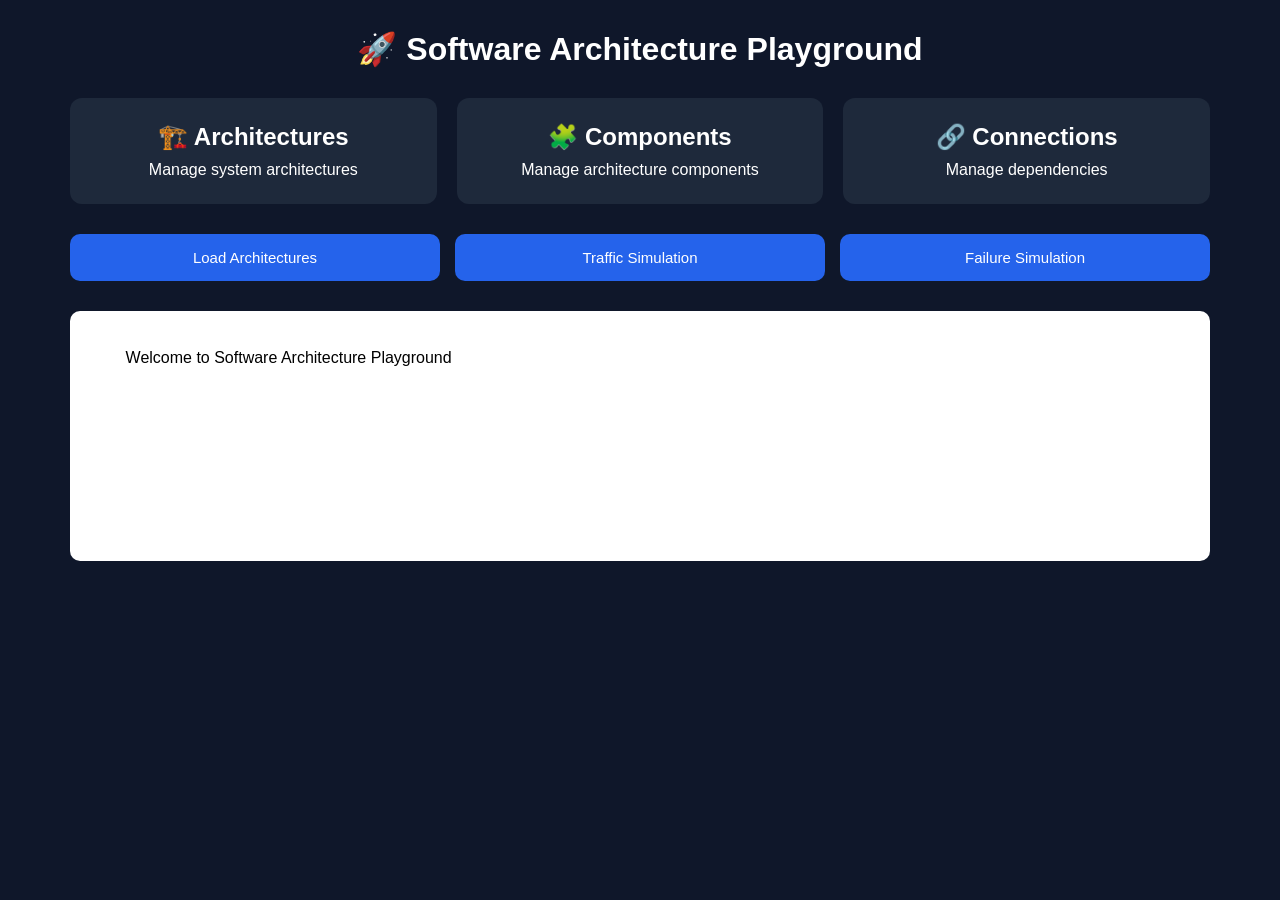
==== src/main/resources/templates/index.html @ 0a40d6bb "Add frontend" ====
<!DOCTYPE html>
<html xmlns:th="http://www.thymeleaf.org">
<head>
    <title>Software Architecture Playground</title>

    <style>

        *{
            margin:0;
            padding:0;
            box-sizing:border-box;
            font-family:Arial,sans-serif;
        }

        body{
            background:#0f172a;
            color:white;
            min-height:100vh;
        }

        .container{
            max-width:1200px;
            margin:auto;
            padding:30px;
        }

        h1{
            text-align:center;
            margin-bottom:30px;
        }

        .cards{
            display:grid;
            grid-template-columns:repeat(3,1fr);
            gap:20px;
            margin-bottom:30px;
        }

        .card{
            background:#1e293b;
            padding:25px;
            border-radius:12px;
            text-align:center;
        }

        .card h2{
            margin-bottom:10px;
        }

        .actions{
            display:grid;
            grid-template-columns:repeat(3,1fr);
            gap:15px;
        }

        button{
            padding:15px;
            border:none;
            border-radius:10px;
            background:#2563eb;
            color:white;
            cursor:pointer;
            font-size:15px;
        }

        button:hover{
            background:#1d4ed8;
        }

        .output{
            margin-top:30px;
            background:white;
            color:black;
            padding:20px;
            border-radius:10px;
            min-height:250px;
            white-space:pre-wrap;
        }

    </style>

</head>
<body>

<div class="container">

    <h1>🚀 Software Architecture Playground</h1>

    <div class="cards">

        <div class="card">
            <h2>🏗️ Architectures</h2>
            <p>Manage system architectures</p>
        </div>

        <div class="card">
            <h2>🧩 Components</h2>
            <p>Manage architecture components</p>
        </div>

        <div class="card">
            <h2>🔗 Connections</h2>
            <p>Manage dependencies</p>
        </div>

    </div>

    <div class="actions">

        <button onclick="loadArchitectures()">
            Load Architectures
        </button>

        <button onclick="runTrafficSimulation()">
            Traffic Simulation
        </button>

        <button onclick="runFailureSimulation()">
            Failure Simulation
        </button>

    </div>

    <div class="output" id="output">
        Welcome to Software Architecture Playground
    </div>

</div>

<script>

    const output = document.getElementById("output");

    async function loadArchitectures(){

        const response =
            await fetch("/architectures");

        const data = await response.json();

        output.innerText =
            JSON.stringify(data,null,2);
    }

    async function runTrafficSimulation(){

        const response =
            await fetch("/simulation/traffic?architectureId=1&users=10000");

        const data = await response.json();

        output.innerText =
            JSON.stringify(data,null,2);
    }

    async function runFailureSimulation(){

        const response =
            await fetch("/failure?componentId=3");

        const data = await response.json();

        output.innerText =
            JSON.stringify(data,null,2);
    }

</script>

</body>
</html>
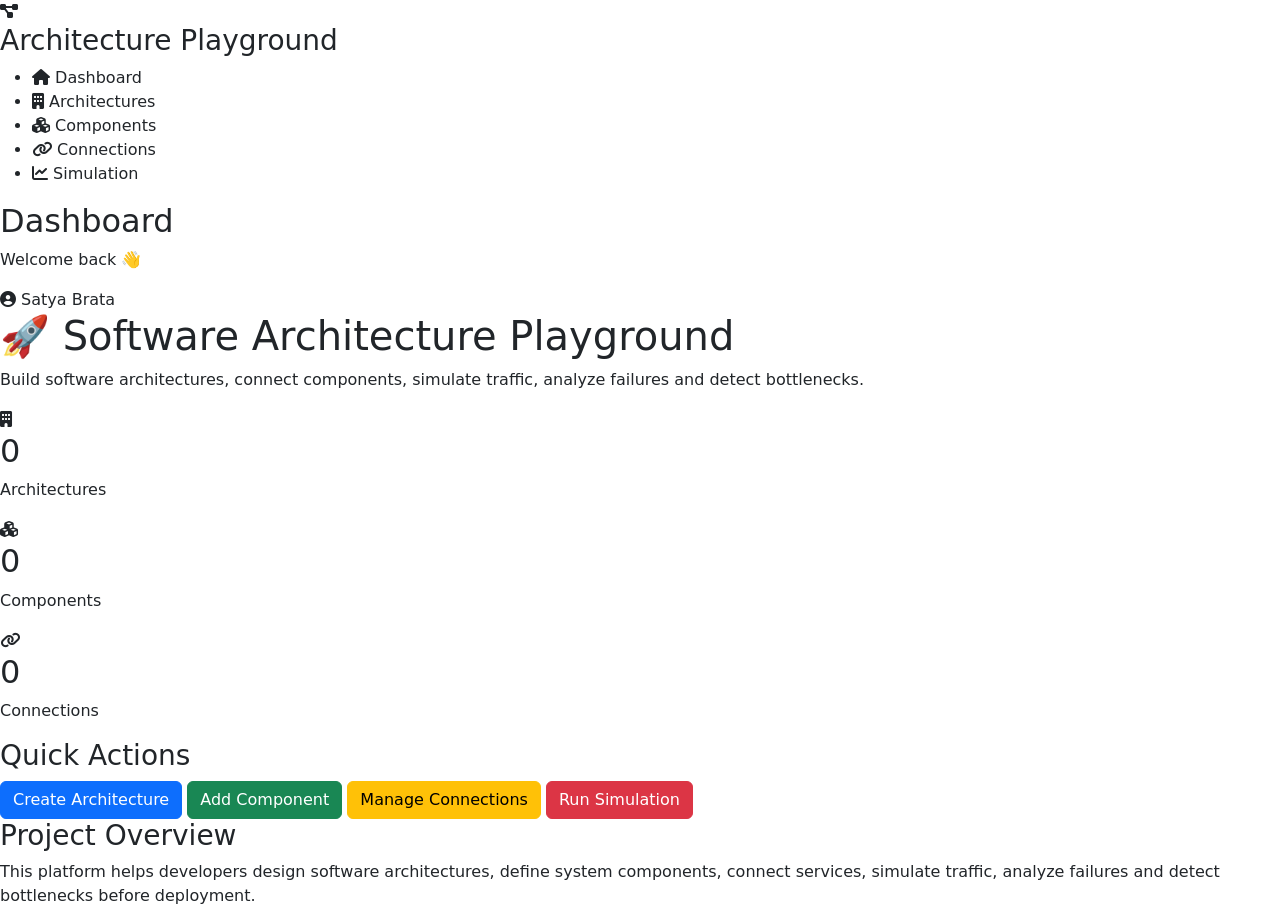
==== commit 4418b84f: "Frontend Part Start" ====
--- a/src/main/resources/templates/index.html
+++ b/src/main/resources/templates/index.html
@@ -1,170 +1,213 @@
 <!DOCTYPE html>
-<html xmlns:th="http://www.thymeleaf.org">
+<html lang="en" xmlns:th="http://www.thymeleaf.org">
+
 <head>
+
+    <meta charset="UTF-8">
+    <meta name="viewport" content="width=device-width, initial-scale=1.0">
+
     <title>Software Architecture Playground</title>
 
-    <style>
-
-        *{
-            margin:0;
-            padding:0;
-            box-sizing:border-box;
-            font-family:Arial,sans-serif;
-        }
-
-        body{
-            background:#0f172a;
-            color:white;
-            min-height:100vh;
-        }
-
-        .container{
-            max-width:1200px;
-            margin:auto;
-            padding:30px;
-        }
-
-        h1{
-            text-align:center;
-            margin-bottom:30px;
-        }
-
-        .cards{
-            display:grid;
-            grid-template-columns:repeat(3,1fr);
-            gap:20px;
-            margin-bottom:30px;
-        }
-
-        .card{
-            background:#1e293b;
-            padding:25px;
-            border-radius:12px;
-            text-align:center;
-        }
-
-        .card h2{
-            margin-bottom:10px;
-        }
-
-        .actions{
-            display:grid;
-            grid-template-columns:repeat(3,1fr);
-            gap:15px;
-        }
-
-        button{
-            padding:15px;
-            border:none;
-            border-radius:10px;
-            background:#2563eb;
-            color:white;
-            cursor:pointer;
-            font-size:15px;
-        }
-
-        button:hover{
-            background:#1d4ed8;
-        }
-
-        .output{
-            margin-top:30px;
-            background:white;
-            color:black;
-            padding:20px;
-            border-radius:10px;
-            min-height:250px;
-            white-space:pre-wrap;
-        }
-
-    </style>
+    <!-- Bootstrap -->
+    <link href="https://cdn.jsdelivr.net/npm/bootstrap@5.3.7/dist/css/bootstrap.min.css" rel="stylesheet">
+
+    <!-- Font Awesome -->
+    <link rel="stylesheet"
+          href="https://cdnjs.cloudflare.com/ajax/libs/font-awesome/6.7.2/css/all.min.css"/>
+
+    <!-- Google Font -->
+    <link href="https://fonts.googleapis.com/css2?family=Poppins:wght@300;400;500;600;700&display=swap"
+          rel="stylesheet">
+
+    <!-- Custom CSS -->
+    <link rel="stylesheet" th:href="@{/css/style.css}">
 
 </head>
+
 <body>
 
-<div class="container">
-
-    <h1>🚀 Software Architecture Playground</h1>
-
-    <div class="cards">
-
-        <div class="card">
-            <h2>🏗️ Architectures</h2>
-            <p>Manage system architectures</p>
-        </div>
-
-        <div class="card">
-            <h2>🧩 Components</h2>
-            <p>Manage architecture components</p>
-        </div>
-
-        <div class="card">
-            <h2>🔗 Connections</h2>
-            <p>Manage dependencies</p>
-        </div>
-
-    </div>
-
-    <div class="actions">
-
-        <button onclick="loadArchitectures()">
-            Load Architectures
-        </button>
-
-        <button onclick="runTrafficSimulation()">
-            Traffic Simulation
-        </button>
-
-        <button onclick="runFailureSimulation()">
-            Failure Simulation
-        </button>
-
-    </div>
-
-    <div class="output" id="output">
-        Welcome to Software Architecture Playground
-    </div>
+<!-- Sidebar -->
+
+<div class="sidebar">
+
+    <div class="logo">
+
+        <i class="fa-solid fa-diagram-project"></i>
+
+        <h3>Architecture Playground</h3>
+
+    </div>
+
+    <ul>
+
+        <li class="active">
+            <a th:href="@{/}">
+                <i class="fa-solid fa-house"></i>
+                Dashboard
+            </a>
+        </li>
+
+        <li>
+            <a th:href="@{/architectures-page}">
+                <i class="fa-solid fa-building"></i>
+                Architectures
+            </a>
+        </li>
+
+        <li>
+            <a th:href="@{/components-page}">
+                <i class="fa-solid fa-cubes"></i>
+                Components
+            </a>
+        </li>
+
+        <li>
+            <a th:href="@{/connections-page}">
+                <i class="fa-solid fa-link"></i>
+                Connections
+            </a>
+        </li>
+
+        <li>
+            <a th:href="@{/simulation-page}">
+                <i class="fa-solid fa-chart-line"></i>
+                Simulation
+            </a>
+        </li>
+
+    </ul>
 
 </div>
 
-<script>
-
-    const output = document.getElementById("output");
-
-    async function loadArchitectures(){
-
-        const response =
-            await fetch("/architectures");
-
-        const data = await response.json();
-
-        output.innerText =
-            JSON.stringify(data,null,2);
-    }
-
-    async function runTrafficSimulation(){
-
-        const response =
-            await fetch("/simulation/traffic?architectureId=1&users=10000");
-
-        const data = await response.json();
-
-        output.innerText =
-            JSON.stringify(data,null,2);
-    }
-
-    async function runFailureSimulation(){
-
-        const response =
-            await fetch("/failure?componentId=3");
-
-        const data = await response.json();
-
-        output.innerText =
-            JSON.stringify(data,null,2);
-    }
-
-</script>
+<!-- Main -->
+
+<div class="main-content">
+
+    <!-- Top Bar -->
+
+    <div class="topbar">
+
+        <div>
+
+            <h2>Dashboard</h2>
+
+            <p>Welcome back 👋</p>
+
+        </div>
+
+        <div class="profile">
+
+            <i class="fa-solid fa-user-circle"></i>
+
+            <span>Satya Brata</span>
+
+        </div>
+
+    </div>
+
+    <!-- Welcome -->
+
+    <div class="welcome-card">
+
+        <h1>🚀 Software Architecture Playground</h1>
+
+        <p>
+
+            Build software architectures, connect components,
+            simulate traffic, analyze failures and detect bottlenecks.
+
+        </p>
+
+    </div>
+
+    <!-- Dashboard Cards -->
+
+    <div class="dashboard-grid">
+
+        <div class="dashboard-card">
+
+            <i class="fa-solid fa-building"></i>
+
+            <h2 id="architectureCount">0</h2>
+
+            <p>Architectures</p>
+
+        </div>
+
+        <div class="dashboard-card">
+
+            <i class="fa-solid fa-cubes"></i>
+
+            <h2 id="componentCount">0</h2>
+
+            <p>Components</p>
+
+        </div>
+
+        <div class="dashboard-card">
+
+            <i class="fa-solid fa-link"></i>
+
+            <h2 id="connectionCount">0</h2>
+
+            <p>Connections</p>
+
+        </div>
+
+    </div>
+
+    <!-- Quick Actions -->
+
+    <div class="content-box">
+
+        <h3>Quick Actions</h3>
+
+        <div class="buttons">
+
+            <a class="btn btn-primary"
+               th:href="@{/architectures-page}">
+                Create Architecture
+            </a>
+
+            <a class="btn btn-success"
+               th:href="@{/components-page}">
+                Add Component
+            </a>
+
+            <a class="btn btn-warning"
+               th:href="@{/connections-page}">
+                Manage Connections
+            </a>
+
+            <a class="btn btn-danger"
+               th:href="@{/simulation-page}">
+                Run Simulation
+            </a>
+
+        </div>
+
+    </div>
+
+    <!-- About -->
+
+    <div class="content-box">
+
+        <h3>Project Overview</h3>
+
+        <p>
+
+            This platform helps developers design software architectures,
+            define system components, connect services, simulate traffic,
+            analyze failures and detect bottlenecks before deployment.
+
+        </p>
+
+    </div>
+
+</div>
+
+<script th:src="@{/js/app.js}"></script>
 
 </body>
+
 </html>
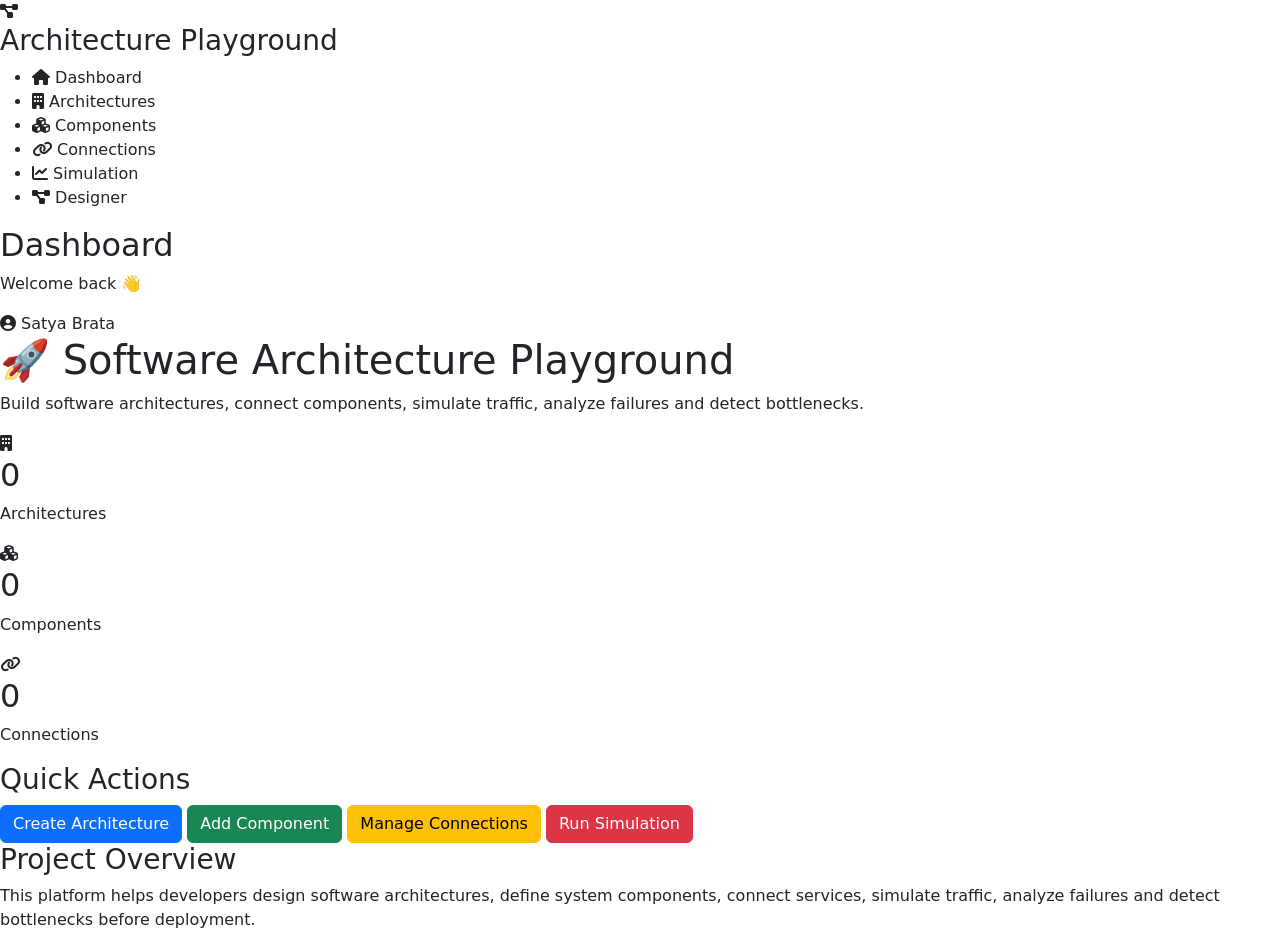
==== commit da327263: "Adding Simulation." ====
--- a/src/main/resources/templates/index.html
+++ b/src/main/resources/templates/index.html
@@ -75,6 +75,13 @@
             </a>
         </li>
 
+        <li>
+    <a th:href="@{/designer-page}">
+        <i class="fa-solid fa-diagram-project"></i>
+        Designer
+    </a>
+</li>
+
     </ul>
 
 </div>
